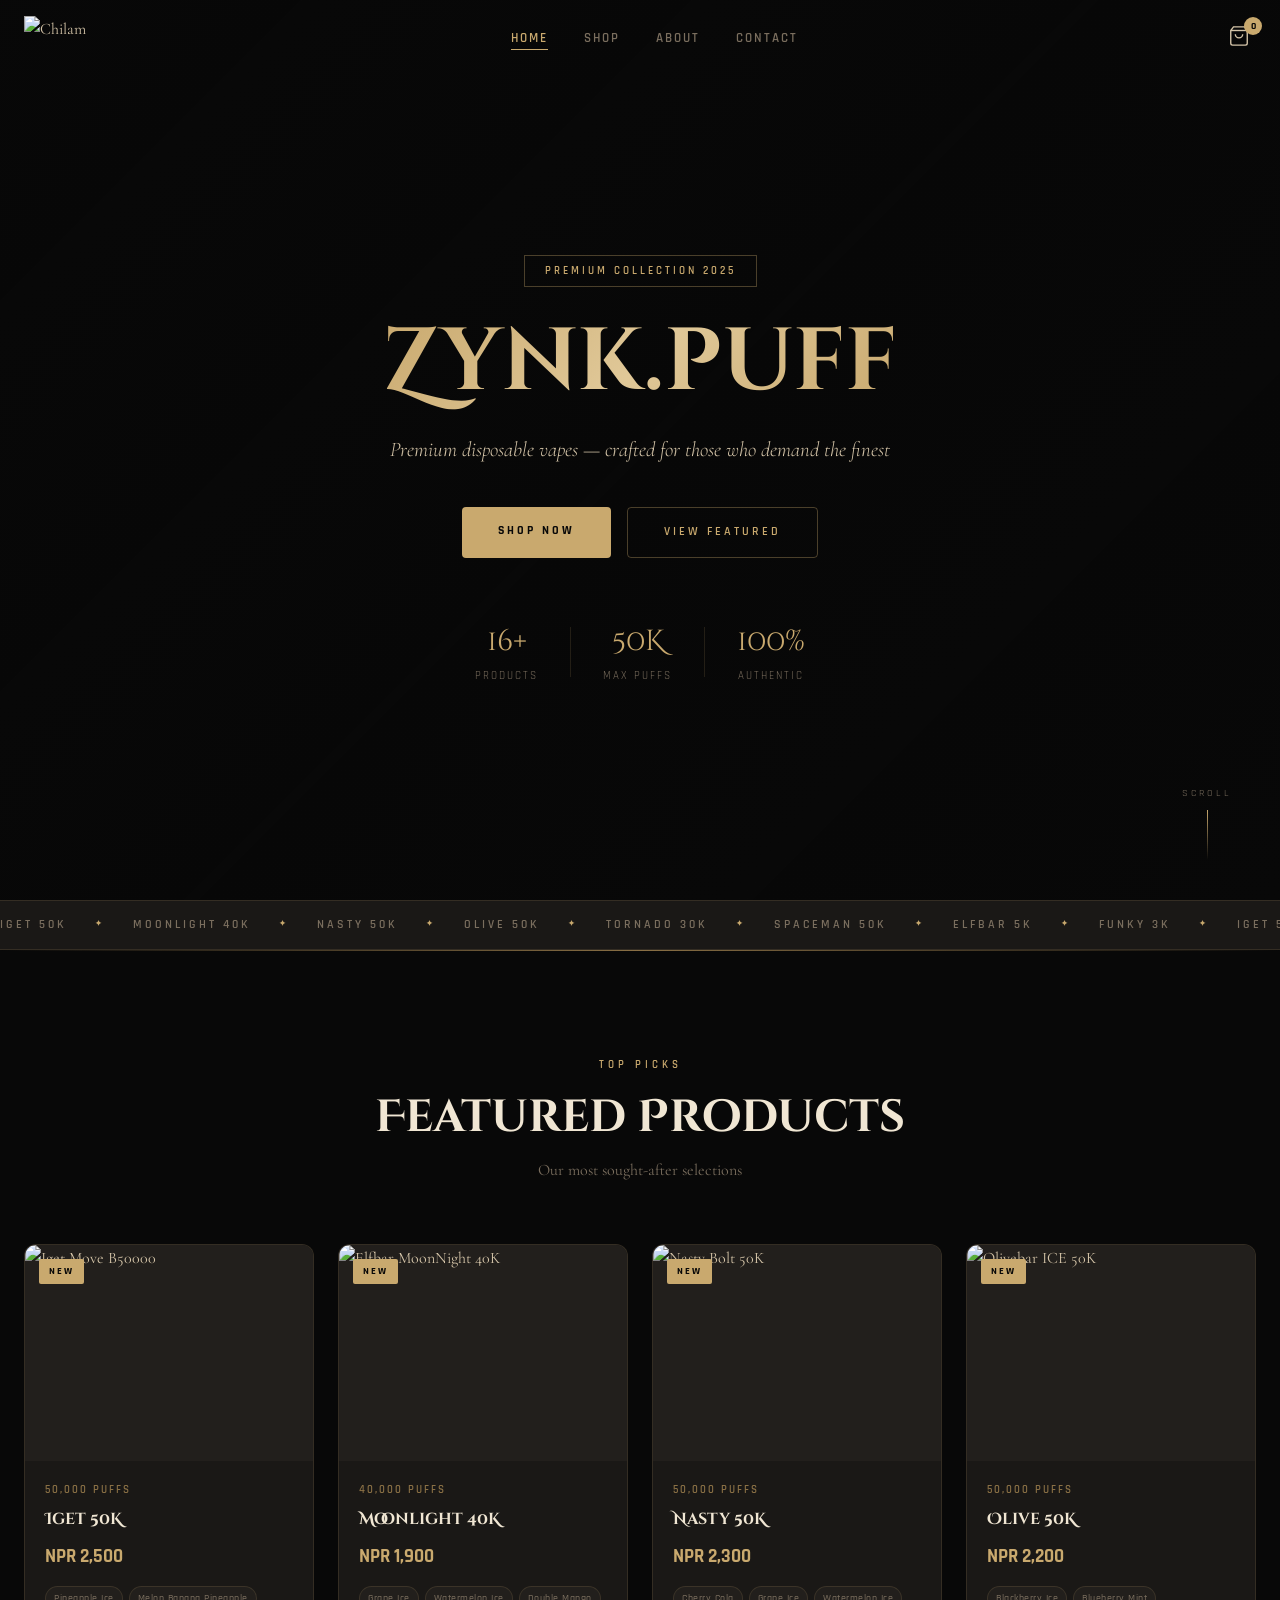
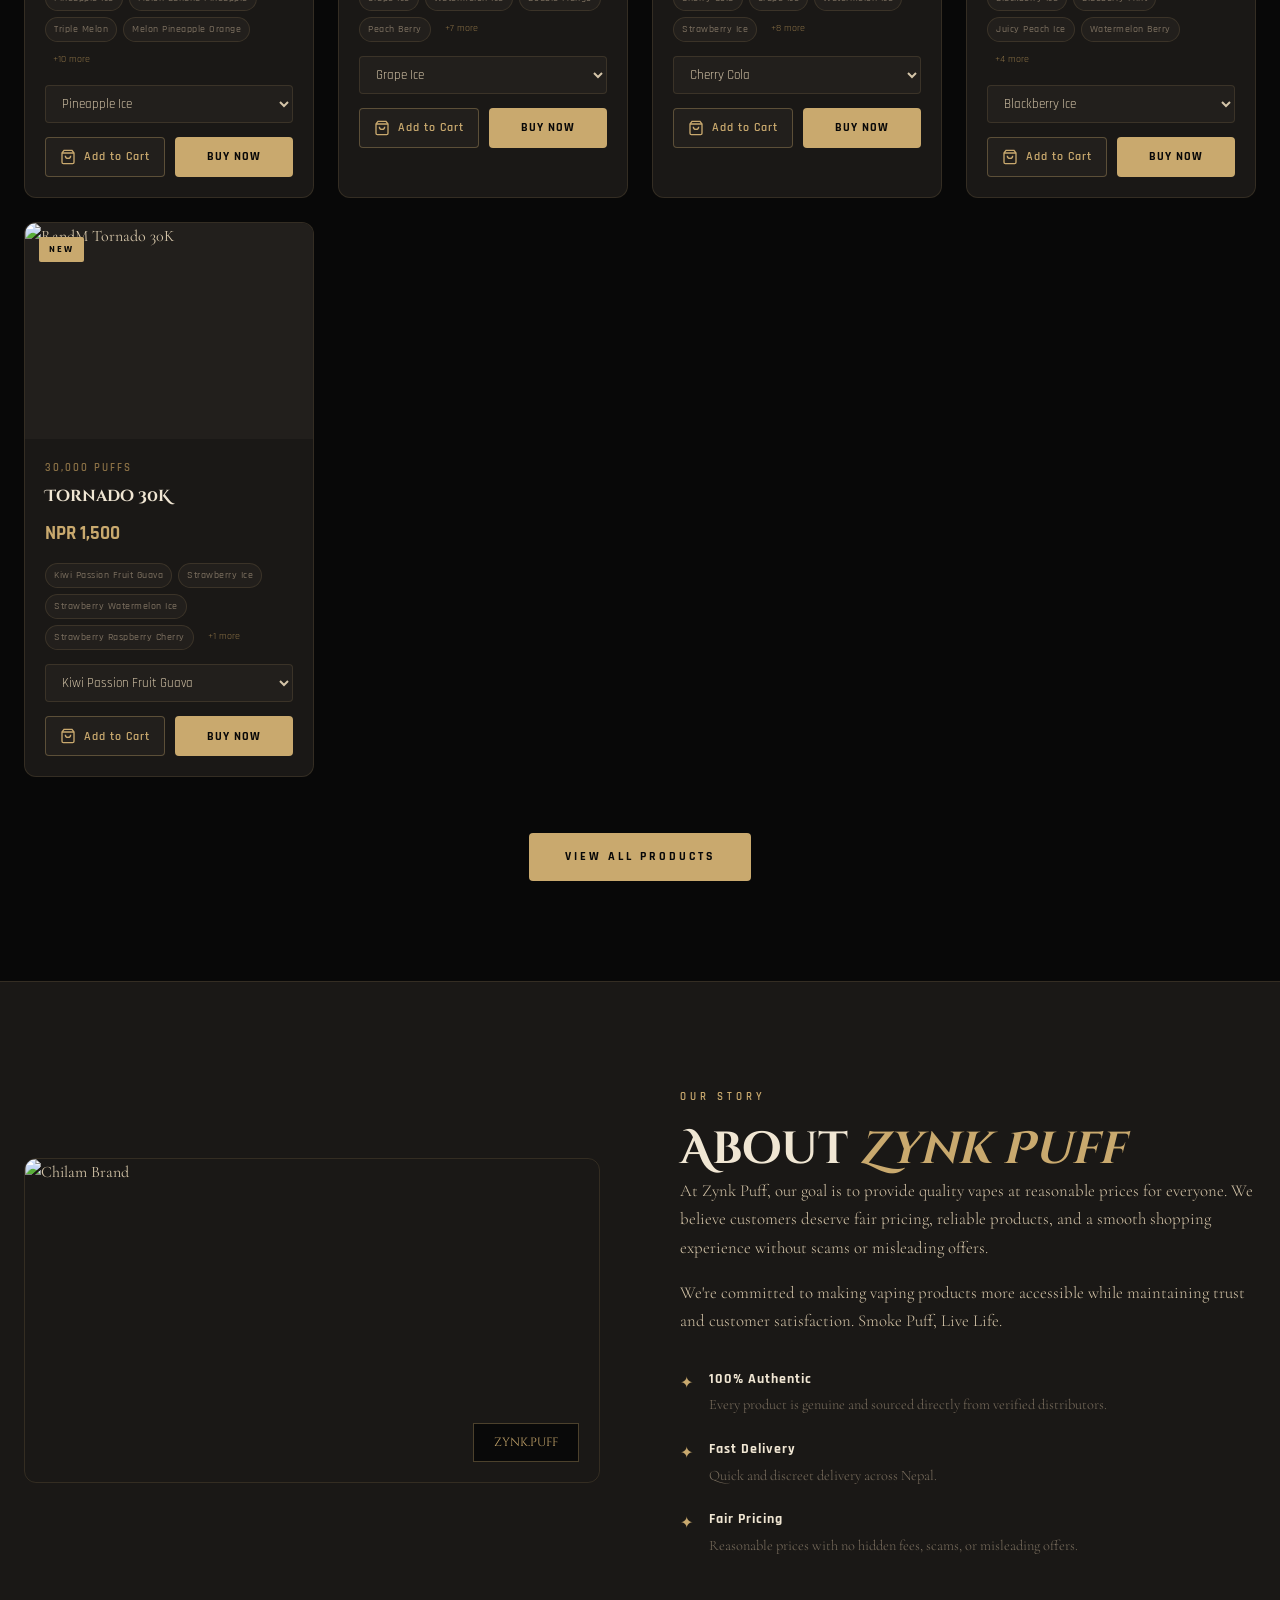
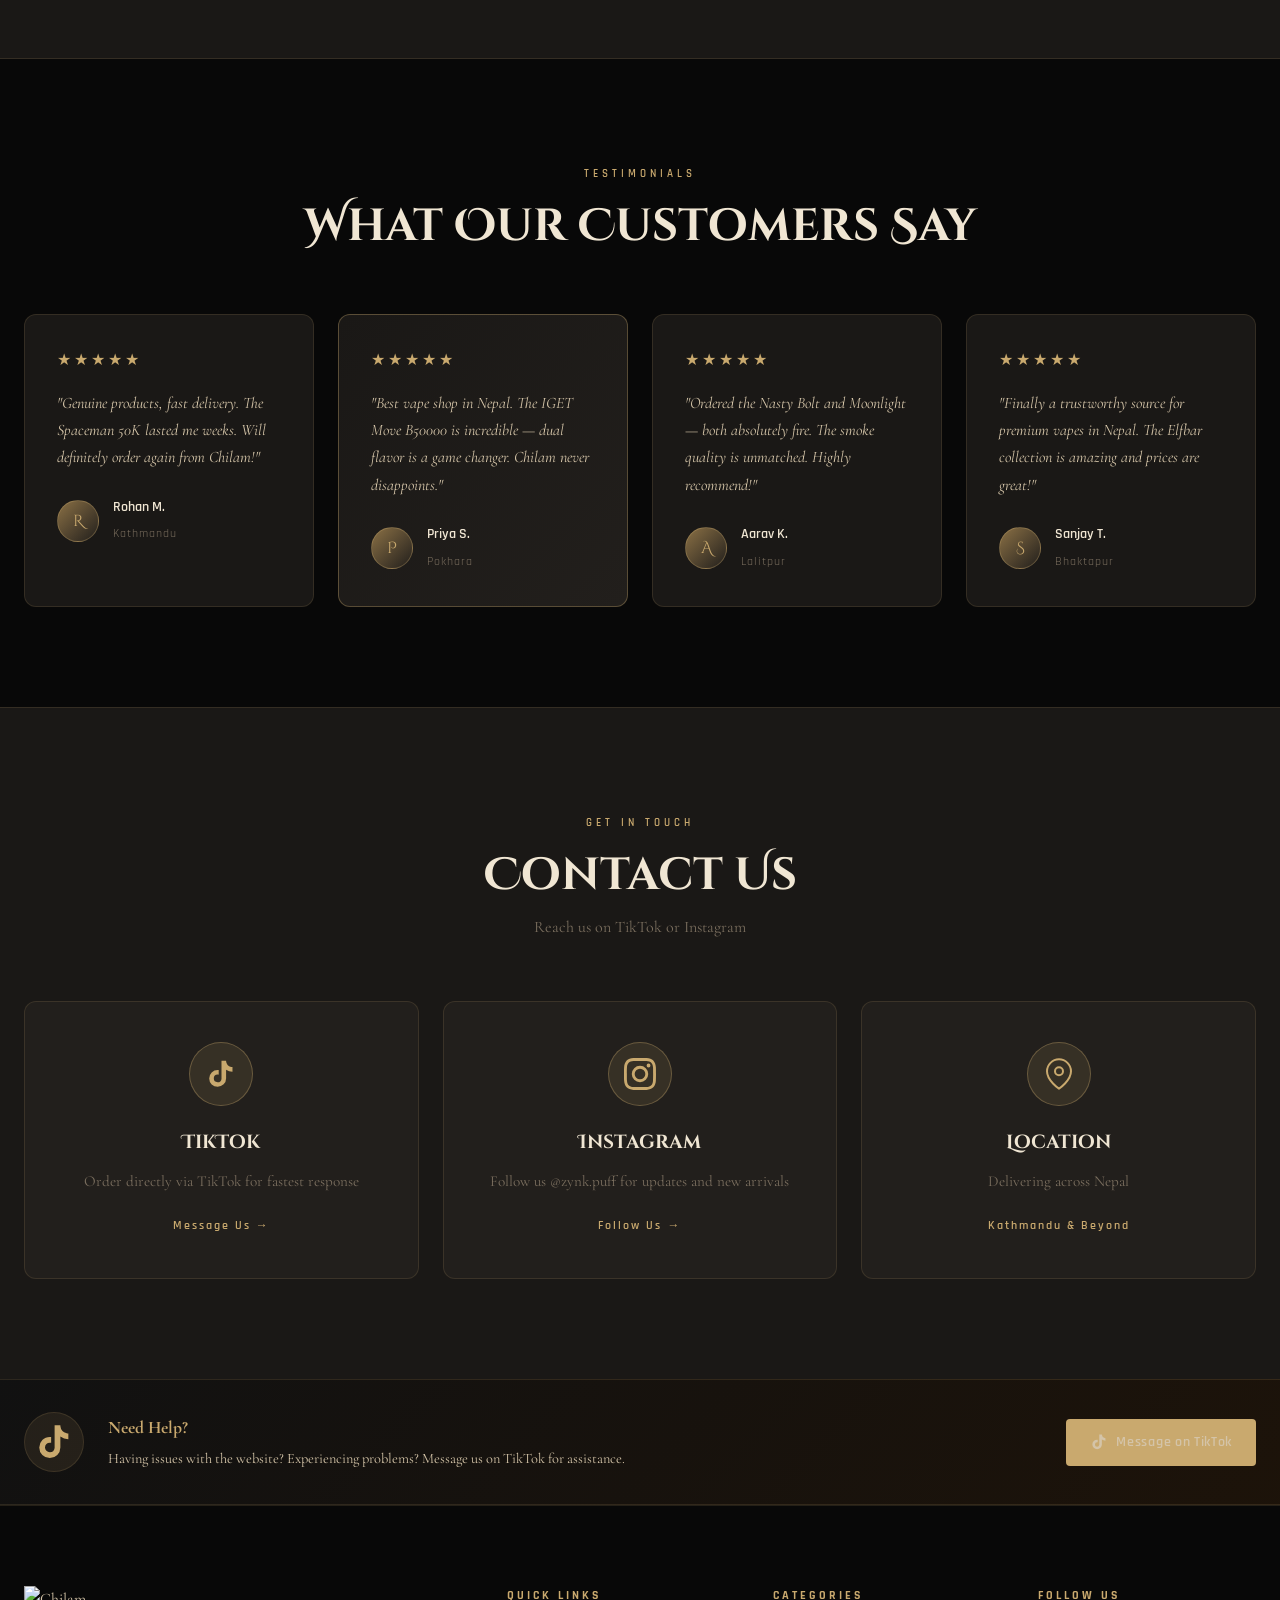
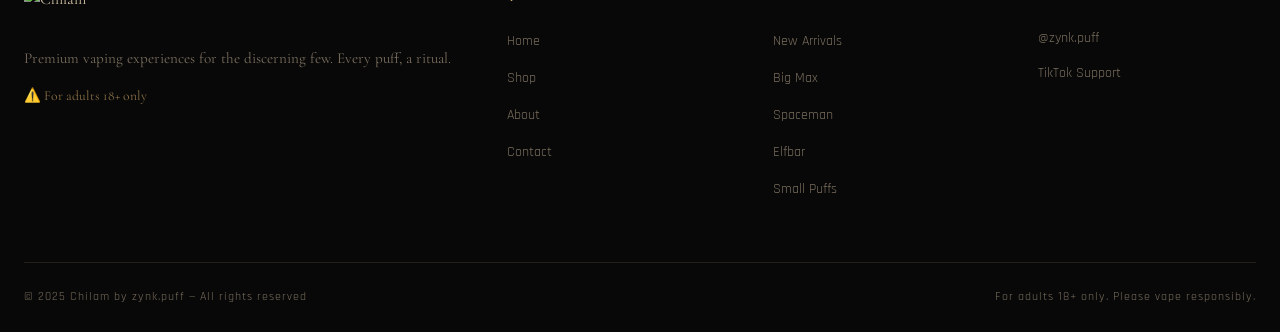
==== index.html @ ab086a28 "Add files via upload" ====
<!DOCTYPE html>
<html lang="en">
<head>
  <meta charset="UTF-8" />
  <meta name="viewport" content="width=device-width, initial-scale=1.0" />
  <title>Chilam — zynk.puff</title>
  <link rel="preconnect" href="https://fonts.googleapis.com" />
  <link rel="preconnect" href="https://fonts.gstatic.com" crossorigin />
  <link href="https://fonts.googleapis.com/css2?family=Cinzel+Decorative:wght@400;700;900&family=Cormorant+Garamond:ital,wght@0,300;0,400;0,600;1,300;1,400&family=Rajdhani:wght@300;400;500;600;700&display=swap" rel="stylesheet" />
  <link rel="stylesheet" href="style.css" />
</head>
<body>

<!-- SMOKE PARTICLES -->
<div class="smoke-container" id="smokeContainer"></div>

<!-- NAVBAR -->
<nav class="navbar" id="navbar">
  <div class="nav-inner">
    <a href="index.html" class="nav-logo">
      <img src="images/banner.png" alt="Chilam" class="nav-logo-img" />
    </a>
    <ul class="nav-links" id="navLinks">
      <li><a href="index.html" class="nav-link active">Home</a></li>
      <li><a href="shop.html" class="nav-link">Shop</a></li>
      <li><a href="#about" class="nav-link">About</a></li>
      <li><a href="#contact" class="nav-link">Contact</a></li>
    </ul>
    <div class="nav-actions">
      <button class="cart-btn" onclick="toggleCart()">
        <svg width="22" height="22" viewBox="0 0 24 24" fill="none" stroke="currentColor" stroke-width="1.5"><path d="M6 2L3 6v14a2 2 0 002 2h14a2 2 0 002-2V6l-3-4z"/><line x1="3" y1="6" x2="21" y2="6"/><path d="M16 10a4 4 0 01-8 0"/></svg>
        <span class="cart-count" id="cartCount">0</span>
      </button>
      <button class="hamburger" id="hamburger" onclick="toggleMenu()">
        <span></span><span></span><span></span>
      </button>
    </div>
  </div>
</nav>

<!-- CART SIDEBAR -->
<div class="cart-overlay" id="cartOverlay" onclick="toggleCart()"></div>
<div class="cart-sidebar" id="cartSidebar">
  <div class="cart-header">
    <h3>Your Cart</h3>
    <button onclick="toggleCart()" class="cart-close">✕</button>
  </div>
  <div class="cart-items" id="cartItems">
    <div class="cart-empty">
      <svg width="60" height="60" viewBox="0 0 24 24" fill="none" stroke="currentColor" stroke-width="1"><path d="M6 2L3 6v14a2 2 0 002 2h14a2 2 0 002-2V6l-3-4z"/><line x1="3" y1="6" x2="21" y2="6"/></svg>
      <p>Your cart is empty</p>
    </div>
  </div>
  <div class="cart-footer" id="cartFooter" style="display:none">
    <div class="cart-total">
      <span>Total</span>
      <span id="cartTotal">NPR 0</span>
    </div>
    <button class="btn-checkout" onclick="alert('Network Error. Please try again later.')">Checkout</button>
  </div>
</div>

<!-- HERO SECTION -->
<section class="hero" id="home">
  <div class="hero-bg">
    <img src="images/banner.png" alt="Chilam" class="hero-banner-img" />
    <div class="hero-overlay"></div>
  </div>
  <div class="hero-content">
    <div class="hero-badge">Premium Collection 2025</div>
    <h1 class="hero-title">
      <span class="hero-title-accent">Zynk.puff</span>
    </h1>
    <p class="hero-subtitle">Premium disposable vapes — crafted for those who demand the finest</p>
    <div class="hero-cta">
      <a href="shop.html" class="btn-primary">Shop Now</a>
      <a href="#featured" class="btn-ghost">View Featured</a>
    </div>
    <div class="hero-stats">
      <div class="stat"><span class="stat-num">16+</span><span class="stat-label">Products</span></div>
      <div class="stat-divider"></div>
      <div class="stat"><span class="stat-num">50K</span><span class="stat-label">Max Puffs</span></div>
      <div class="stat-divider"></div>
      <div class="stat"><span class="stat-num">100%</span><span class="stat-label">Authentic</span></div>
    </div>
  </div>
  <div class="hero-scroll">
    <span>Scroll</span>
    <div class="scroll-line"></div>
  </div>
</section>

<!-- MARQUEE -->
<div class="marquee-wrapper">
  <div class="marquee-track">
    <span>IGET 50K</span><span class="dot">✦</span>
    <span>MOONLIGHT 40K</span><span class="dot">✦</span>
    <span>NASTY 50K</span><span class="dot">✦</span>
    <span>OLIVE 50K</span><span class="dot">✦</span>
    <span>TORNADO 30K</span><span class="dot">✦</span>
    <span>SPACEMAN 50K</span><span class="dot">✦</span>
    <span>ELFBAR 5K</span><span class="dot">✦</span>
    <span>FUNKY 3K</span><span class="dot">✦</span>
    <span>IGET 50K</span><span class="dot">✦</span>
    <span>MOONLIGHT 40K</span><span class="dot">✦</span>
    <span>NASTY 50K</span><span class="dot">✦</span>
    <span>OLIVE 50K</span><span class="dot">✦</span>
    <span>TORNADO 30K</span><span class="dot">✦</span>
    <span>SPACEMAN 50K</span><span class="dot">✦</span>
    <span>ELFBAR 5K</span><span class="dot">✦</span>
    <span>FUNKY 3K</span><span class="dot">✦</span>
  </div>
</div>

<!-- FEATURED PRODUCTS -->
<section class="featured" id="featured">
  <div class="container">
    <div class="section-header">
      <span class="section-tag">Top Picks</span>
      <h2 class="section-title">Featured Products</h2>
      <p class="section-sub">Our most sought-after selections</p>
    </div>
    <div class="products-grid" id="featuredGrid"></div>
    <div class="view-all-wrap">
      <a href="shop.html" class="btn-primary">View All Products</a>
    </div>
  </div>
</section>

<!-- ABOUT -->
<section class="about" id="about">
  <div class="container">
    <div class="about-inner">
      <div class="about-visual">
        <div class="about-img-wrap">
          <img src="images/banner.png" alt="Chilam Brand" class="about-img" />
          <div class="about-badge-float">
            <span>zynk.puff</span>
          </div>
        </div>
      </div>
      <div class="about-content">
        <span class="section-tag">Our Story</span>
        <h2 class="section-title">About <em>Zynk Puff</em></h2>
        <p>At Zynk Puff, our goal is to provide quality vapes at reasonable prices for everyone. We believe customers deserve fair pricing, reliable products, and a smooth shopping experience without scams or misleading offers.</p>
        <p>We're committed to making vaping products more accessible while maintaining trust and customer satisfaction. Smoke Puff, Live Life.</p>
        <div class="about-features">
          <div class="feature-item">
            <div class="feature-icon">✦</div>
            <div>
              <h4>100% Authentic</h4>
              <p>Every product is genuine and sourced directly from verified distributors.</p>
            </div>
          </div>
          <div class="feature-item">
            <div class="feature-icon">✦</div>
            <div>
              <h4>Fast Delivery</h4>
              <p>Quick and discreet delivery across Nepal.</p>
            </div>
          </div>
          <div class="feature-item">
            <div class="feature-icon">✦</div>
            <div>
              <h4>Fair Pricing</h4>
              <p>Reasonable prices with no hidden fees, scams, or misleading offers.</p>
            </div>
          </div>
        </div>
      </div>
    </div>
  </div>
</section>

<!-- REVIEWS -->
<section class="reviews" id="reviews">
  <div class="container">
    <div class="section-header">
      <span class="section-tag">Testimonials</span>
      <h2 class="section-title">What Our Customers Say</h2>
    </div>
    <div class="reviews-grid">
      <div class="review-card">
        <div class="review-stars">★★★★★</div>
        <p>"Genuine products, fast delivery. The Spaceman 50K lasted me weeks. Will definitely order again from Chilam!"</p>
        <div class="reviewer">
          <div class="reviewer-avatar">R</div>
          <div><strong>Rohan M.</strong><span>Kathmandu</span></div>
        </div>
      </div>
      <div class="review-card review-card--featured">
        <div class="review-stars">★★★★★</div>
        <p>"Best vape shop in Nepal. The IGET Move B50000 is incredible — dual flavor is a game changer. Chilam never disappoints."</p>
        <div class="reviewer">
          <div class="reviewer-avatar">P</div>
          <div><strong>Priya S.</strong><span>Pokhara</span></div>
        </div>
      </div>
      <div class="review-card">
        <div class="review-stars">★★★★★</div>
        <p>"Ordered the Nasty Bolt and Moonlight — both absolutely fire. The smoke quality is unmatched. Highly recommend!"</p>
        <div class="reviewer">
          <div class="reviewer-avatar">A</div>
          <div><strong>Aarav K.</strong><span>Lalitpur</span></div>
        </div>
      </div>
      <div class="review-card">
        <div class="review-stars">★★★★★</div>
        <p>"Finally a trustworthy source for premium vapes in Nepal. The Elfbar collection is amazing and prices are great!"</p>
        <div class="reviewer">
          <div class="reviewer-avatar">S</div>
          <div><strong>Sanjay T.</strong><span>Bhaktapur</span></div>
        </div>
      </div>
    </div>
  </div>
</section>

<!-- CONTACT -->
<section class="contact" id="contact">
  <div class="container">
    <div class="section-header">
      <span class="section-tag">Get In Touch</span>
      <h2 class="section-title">Contact Us</h2>
      <p class="section-sub">Reach us on TikTok or Instagram</p>
    </div>
    <div class="contact-grid">
      <a href="https://www.tiktok.com/@zynk.puff?_r=1&_t=ZS-96xtT1ZvRJ7" target="_blank" class="contact-card">
        <div class="contact-icon">
          <svg width="32" height="32" viewBox="0 0 24 24" fill="currentColor"><path d="M19.59 6.69a4.83 4.83 0 01-3.77-4.25V2h-3.45v13.67a2.89 2.89 0 01-2.88 2.5 2.89 2.89 0 01-2.89-2.89 2.89 2.89 0 012.89-2.89c.28 0 .54.04.79.1V9.01a6.33 6.33 0 00-.79-.05 6.34 6.34 0 00-6.34 6.34 6.34 6.34 0 006.34 6.34 6.34 6.34 0 006.33-6.34V8.75a8.2 8.2 0 004.79 1.53V6.84a4.85 4.85 0 01-1.02-.15z"/></svg>
        </div>
        <h3>TikTok</h3>
        <p>Order directly via TikTok for fastest response</p>
        <span class="contact-link">Message Us →</span>
      </a>
      <a href="https://instagram.com/zynk.puff" target="_blank" class="contact-card">
        <div class="contact-icon">
          <svg width="32" height="32" viewBox="0 0 24 24" fill="currentColor"><path d="M12 2.163c3.204 0 3.584.012 4.85.07 3.252.148 4.771 1.691 4.919 4.919.058 1.265.069 1.645.069 4.849 0 3.205-.012 3.584-.069 4.849-.149 3.225-1.664 4.771-4.919 4.919-1.266.058-1.644.07-4.85.07-3.204 0-3.584-.012-4.849-.07-3.26-.149-4.771-1.699-4.919-4.92-.058-1.265-.07-1.644-.07-4.849 0-3.204.013-3.583.07-4.849.149-3.227 1.664-4.771 4.919-4.919 1.266-.057 1.645-.069 4.849-.069zM12 0C8.741 0 8.333.014 7.053.072 2.695.272.273 2.69.073 7.052.014 8.333 0 8.741 0 12c0 3.259.014 3.668.072 4.948.2 4.358 2.618 6.78 6.98 6.98C8.333 23.986 8.741 24 12 24c3.259 0 3.668-.014 4.948-.072 4.354-.2 6.782-2.618 6.979-6.98.059-1.28.073-1.689.073-4.948 0-3.259-.014-3.667-.072-4.947-.196-4.354-2.617-6.78-6.979-6.98C15.668.014 15.259 0 12 0zm0 5.838a6.162 6.162 0 100 12.324 6.162 6.162 0 000-12.324zM12 16a4 4 0 110-8 4 4 0 010 8zm6.406-11.845a1.44 1.44 0 100 2.881 1.44 1.44 0 000-2.881z"/></svg>
        </div>
        <h3>Instagram</h3>
        <p>Follow us @zynk.puff for updates and new arrivals</p>
        <span class="contact-link">Follow Us →</span>
      </a>
      <div class="contact-card contact-card--info">
        <div class="contact-icon">
          <svg width="32" height="32" viewBox="0 0 24 24" fill="none" stroke="currentColor" stroke-width="1.5"><path d="M21 10c0 7-9 13-9 13s-9-6-9-13a9 9 0 0118 0z"/><circle cx="12" cy="10" r="3"/></svg>
        </div>
        <h3>Location</h3>
        <p>Delivering across Nepal</p>
        <span class="contact-link">Kathmandu & Beyond</span>
      </div>
    </div>
  </div>
</section>

<!-- TIKTOK SUPPORT -->
<section class="tiktok-support">
  <div class="container">
    <div class="tiktok-support-inner">
      <div class="tiktok-support-icon">
        <svg width="40" height="40" viewBox="0 0 24 24" fill="currentColor"><path d="M19.59 6.69a4.83 4.83 0 01-3.77-4.25V2h-3.45v13.67a2.89 2.89 0 01-2.88 2.5 2.89 2.89 0 01-2.89-2.89 2.89 2.89 0 012.89-2.89c.28 0 .54.04.79.1V9.01a6.33 6.33 0 00-.79-.05 6.34 6.34 0 00-6.34 6.34 6.34 6.34 0 006.34 6.34 6.34 6.34 0 006.33-6.34V8.75a8.2 8.2 0 004.79 1.53V6.84a4.85 4.85 0 01-1.02-.15z"/></svg>
      </div>
      <div class="tiktok-support-text">
        <h3>Need Help?</h3>
        <p>Having issues with the website? Experiencing problems? Message us on TikTok for assistance.</p>
      </div>
      <a href="https://www.tiktok.com/@zynk.puff?_r=1&_t=ZS-96xtT1ZvRJ7" target="_blank" class="tiktok-support-btn">
        <svg width="18" height="18" viewBox="0 0 24 24" fill="currentColor"><path d="M19.59 6.69a4.83 4.83 0 01-3.77-4.25V2h-3.45v13.67a2.89 2.89 0 01-2.88 2.5 2.89 2.89 0 01-2.89-2.89 2.89 2.89 0 012.89-2.89c.28 0 .54.04.79.1V9.01a6.33 6.33 0 00-.79-.05 6.34 6.34 0 00-6.34 6.34 6.34 6.34 0 006.34 6.34 6.34 6.34 0 006.33-6.34V8.75a8.2 8.2 0 004.79 1.53V6.84a4.85 4.85 0 01-1.02-.15z"/></svg>
        Message on TikTok
      </a>
    </div>
  </div>
</section>

<!-- FOOTER -->
<footer class="footer">
  <div class="container">
    <div class="footer-inner">
      <div class="footer-brand">
        <img src="images/banner.png" alt="Chilam" class="footer-logo" />
        <p>Premium vaping experiences for the discerning few. Every puff, a ritual.</p>
        <p class="footer-age">⚠️ For adults 18+ only</p>
      </div>
      <div class="footer-links">
        <h4>Quick Links</h4>
        <ul>
          <li><a href="index.html">Home</a></li>
          <li><a href="shop.html">Shop</a></li>
          <li><a href="#about">About</a></li>
          <li><a href="#contact">Contact</a></li>
        </ul>
      </div>
      <div class="footer-links">
        <h4>Categories</h4>
        <ul>
          <li><a href="shop.html">New Arrivals</a></li>
          <li><a href="shop.html">Big Max</a></li>
          <li><a href="shop.html">Spaceman</a></li>
          <li><a href="shop.html">Elfbar</a></li>
          <li><a href="shop.html">Small Puffs</a></li>
        </ul>
      </div>
      <div class="footer-social">
        <h4>Follow Us</h4>
        <a href="https://instagram.com/zynk.puff" target="_blank" class="social-link">@zynk.puff</a>
        <a href="https://www.tiktok.com/@zynk.puff?_r=1&_t=ZS-96xtT1ZvRJ7" target="_blank" class="social-link">TikTok Support</a>
      </div>
    </div>
    <div class="footer-bottom">
      <p>© 2025 Chilam by zynk.puff — All rights reserved</p>
      <p>For adults 18+ only. Please vape responsibly.</p>
    </div>
  </div>
</footer>

<script src="products.js"></script>
<script src="app.js"></script>
</body>
</html>
---- style.css ----
/* ===========================
   CHILAM — ZYNK.PUFF
   Dark luxury vape store theme
   =========================== */

:root {
  --black: #080808;
  --dark: #111010;
  --dark2: #1a1816;
  --dark3: #221f1c;
  --gold: #c9a96e;
  --gold-light: #e0c898;
  --gold-dim: #8a7045;
  --cream: #f0e6d3;
  --smoke: rgba(201, 169, 110, 0.06);
  --smoke2: rgba(201, 169, 110, 0.12);
  --text: #d4c4a8;
  --text-dim: #7a6e5e;
  --border: rgba(201, 169, 110, 0.15);
  --border-bright: rgba(201, 169, 110, 0.35);
  --font-display: 'Cinzel Decorative', serif;
  --font-body: 'Cormorant Garamond', serif;
  --font-ui: 'Rajdhani', sans-serif;
  --radius: 4px;
  --radius-lg: 12px;
  --transition: 0.3s cubic-bezier(0.4, 0, 0.2, 1);
}

*, *::before, *::after { box-sizing: border-box; margin: 0; padding: 0; }

html { scroll-behavior: smooth; }

body {
  background: var(--black);
  color: var(--text);
  font-family: var(--font-body);
  font-size: 16px;
  line-height: 1.7;
  overflow-x: hidden;
}

a { text-decoration: none; color: inherit; }
img { max-width: 100%; display: block; }
button { cursor: pointer; border: none; background: none; font-family: inherit; }

.container { max-width: 1300px; margin: 0 auto; padding: 0 24px; }

/* ===== SMOKE EFFECT ===== */
.smoke-container {
  position: fixed; top: 0; left: 0;
  width: 100%; height: 100%;
  pointer-events: none;
  z-index: 0;
  overflow: hidden;
}
.smoke-puff {
  position: absolute;
  bottom: -150px;
  border-radius: 50%;
  background: radial-gradient(circle, rgba(201,169,110,0.15) 0%, transparent 70%);
  animation: smokeRise linear infinite;
  filter: blur(20px);
}
@keyframes smokeRise {
  0% { transform: translateY(0) scale(1); opacity: 0; }
  20% { opacity: 1; }
  80% { opacity: 0.4; }
  100% { transform: translateY(-100vh) scale(2.5); opacity: 0; }
}

/* ===== NAVBAR ===== */
.navbar {
  position: fixed; top: 0; left: 0; width: 100%;
  z-index: 1000;
  padding: 16px 0;
  transition: var(--transition);
  background: transparent;
}
.navbar.scrolled {
  background: rgba(8,8,8,0.95);
  backdrop-filter: blur(20px);
  border-bottom: 1px solid var(--border);
  padding: 10px 0;
}
.nav-inner {
  max-width: 1300px; margin: 0 auto; padding: 0 24px;
  display: flex; align-items: center; justify-content: space-between; gap: 24px;
}
.nav-logo { display: flex; align-items: center; }
.nav-logo-img { height: 44px; width: auto; object-fit: contain; }
.nav-links { display: flex; list-style: none; gap: 36px; }
.nav-link {
  font-family: var(--font-ui);
  font-size: 13px;
  font-weight: 600;
  letter-spacing: 2px;
  text-transform: uppercase;
  color: var(--text-dim);
  transition: color var(--transition);
  position: relative;
}
.nav-link::after {
  content: '';
  position: absolute; bottom: -4px; left: 0; width: 0; height: 1px;
  background: var(--gold);
  transition: width var(--transition);
}
.nav-link:hover, .nav-link.active { color: var(--gold); }
.nav-link:hover::after, .nav-link.active::after { width: 100%; }
.nav-actions { display: flex; align-items: center; gap: 16px; }
.cart-btn {
  position: relative;
  color: var(--text);
  transition: color var(--transition);
  padding: 6px;
}
.cart-btn:hover { color: var(--gold); }
.cart-count {
  position: absolute; top: -2px; right: -6px;
  background: var(--gold); color: var(--black);
  font-family: var(--font-ui); font-size: 10px; font-weight: 700;
  width: 18px; height: 18px; border-radius: 50%;
  display: flex; align-items: center; justify-content: center;
}
.hamburger {
  display: none; flex-direction: column; gap: 5px; padding: 4px;
}
.hamburger span {
  display: block; width: 24px; height: 1.5px;
  background: var(--text); transition: var(--transition);
}
.hamburger.open span:nth-child(1) { transform: rotate(45deg) translate(5px, 5px); }
.hamburger.open span:nth-child(2) { opacity: 0; }
.hamburger.open span:nth-child(3) { transform: rotate(-45deg) translate(4px, -4px); }

/* ===== CART SIDEBAR ===== */
.cart-overlay {
  position: fixed; inset: 0;
  background: rgba(0,0,0,0.7);
  z-index: 1998;
  opacity: 0; pointer-events: none;
  transition: opacity var(--transition);
}
.cart-overlay.open { opacity: 1; pointer-events: all; }
.cart-sidebar {
  position: fixed; top: 0; right: -420px; width: 400px; max-width: 95vw; height: 100vh;
  background: var(--dark2);
  border-left: 1px solid var(--border);
  z-index: 1999;
  display: flex; flex-direction: column;
  transition: right 0.4s cubic-bezier(0.4,0,0.2,1);
}
.cart-sidebar.open { right: 0; }
.cart-header {
  display: flex; align-items: center; justify-content: space-between;
  padding: 24px;
  border-bottom: 1px solid var(--border);
}
.cart-header h3 {
  font-family: var(--font-display); font-size: 16px;
  color: var(--gold); letter-spacing: 2px;
}
.cart-close { color: var(--text-dim); font-size: 18px; transition: color var(--transition); }
.cart-close:hover { color: var(--gold); }
.cart-items { flex: 1; overflow-y: auto; padding: 16px; }
.cart-empty {
  display: flex; flex-direction: column; align-items: center; justify-content: center;
  gap: 16px; height: 200px; color: var(--text-dim);
  font-family: var(--font-ui); letter-spacing: 1px;
}
.cart-item {
  display: flex; gap: 12px; align-items: center;
  padding: 12px; border-bottom: 1px solid var(--border);
}
.cart-item-img { width: 56px; height: 56px; border-radius: var(--radius); overflow: hidden; flex-shrink: 0; }
.cart-item-img img { width: 100%; height: 100%; object-fit: cover; }
.cart-item-placeholder {
  width: 100%; height: 100%;
  background: var(--dark3); display: flex; align-items: center; justify-content: center;
  color: var(--gold-dim); font-size: 18px;
}
.cart-item-info { flex: 1; min-width: 0; }
.cart-item-name { font-family: var(--font-ui); font-size: 14px; font-weight: 600; color: var(--cream); }
.cart-item-flavor { font-size: 12px; color: var(--gold); }
.cart-item-price { font-size: 13px; color: var(--text-dim); font-family: var(--font-ui); }
.cart-item-remove { color: var(--text-dim); font-size: 12px; flex-shrink: 0; transition: color var(--transition); }
.cart-item-remove:hover { color: #e55; }
.cart-footer { padding: 20px; border-top: 1px solid var(--border); }
.cart-total {
  display: flex; justify-content: space-between;
  font-family: var(--font-ui); font-size: 16px; font-weight: 600;
  color: var(--cream); margin-bottom: 16px;
}
.btn-checkout {
  width: 100%;
  background: var(--gold);
  color: var(--black);
  font-family: var(--font-ui); font-size: 13px; font-weight: 700;
  letter-spacing: 2px; text-transform: uppercase;
  padding: 14px;
  border-radius: var(--radius);
  transition: background var(--transition), transform var(--transition);
}
.btn-checkout:hover { background: var(--gold-light); transform: translateY(-1px); }

/* ===== TOAST ===== */
.toast {
  position: fixed; bottom: 32px; left: 50%; transform: translateX(-50%) translateY(20px);
  background: var(--dark3); border: 1px solid var(--border-bright);
  color: var(--gold); font-family: var(--font-ui); font-size: 14px; letter-spacing: 1px;
  padding: 12px 24px; border-radius: 40px;
  z-index: 9999;
  opacity: 0; transition: all 0.3s ease;
}
.toast.show { opacity: 1; transform: translateX(-50%) translateY(0); }

/* ===== HERO ===== */
.hero {
  position: relative; min-height: 100vh;
  display: flex; align-items: center; justify-content: center;
  overflow: hidden;
}
.hero-bg {
  position: absolute; inset: 0; z-index: 0;
}
.hero-banner-img {
  width: 100%; height: 100%; object-fit: cover;
  transform: scale(1.05);
  animation: heroZoom 20s ease-in-out infinite alternate;
}
@keyframes heroZoom {
  from { transform: scale(1.05); }
  to { transform: scale(1.12); }
}
.hero-overlay {
  position: absolute; inset: 0;
  background: linear-gradient(
    135deg,
    rgba(8,8,8,0.85) 0%,
    rgba(8,8,8,0.5) 50%,
    rgba(8,8,8,0.75) 100%
  );
}
.hero-content {
  position: relative; z-index: 2;
  text-align: center;
  padding: 120px 24px 80px;
  max-width: 900px;
  animation: fadeInUp 1.2s ease both;
}
@keyframes fadeInUp {
  from { opacity: 0; transform: translateY(40px); }
  to { opacity: 1; transform: translateY(0); }
}
.hero-badge {
  display: inline-block;
  border: 1px solid var(--border-bright);
  color: var(--gold);
  font-family: var(--font-ui); font-size: 11px; font-weight: 600;
  letter-spacing: 3px; text-transform: uppercase;
  padding: 6px 20px; margin-bottom: 28px;
  animation: fadeInUp 1s 0.2s ease both;
}
.hero-title {
  font-family: var(--font-display);
  font-size: clamp(2.5rem, 7vw, 5.5rem);
  line-height: 1.1;
  margin-bottom: 20px;
  animation: fadeInUp 1s 0.4s ease both;
}
.hero-title-line { display: block; color: var(--cream); }
.hero-title-accent {
  display: block;
  background: linear-gradient(135deg, var(--gold) 0%, var(--gold-light) 50%, var(--gold) 100%);
  -webkit-background-clip: text; -webkit-text-fill-color: transparent;
  background-clip: text;
}
.hero-subtitle {
  font-size: clamp(1rem, 2.5vw, 1.3rem);
  color: var(--text); font-style: italic;
  margin-bottom: 40px; font-weight: 300;
  animation: fadeInUp 1s 0.6s ease both;
}
.hero-cta {
  display: flex; gap: 16px; justify-content: center; flex-wrap: wrap;
  margin-bottom: 60px;
  animation: fadeInUp 1s 0.8s ease both;
}
.btn-primary {
  display: inline-block;
  background: var(--gold);
  color: var(--black);
  font-family: var(--font-ui); font-size: 12px; font-weight: 700;
  letter-spacing: 3px; text-transform: uppercase;
  padding: 14px 36px;
  border-radius: var(--radius);
  transition: all var(--transition);
}
.btn-primary:hover { background: var(--gold-light); transform: translateY(-2px); box-shadow: 0 12px 40px rgba(201,169,110,0.3); }
.btn-ghost {
  display: inline-block;
  border: 1px solid var(--border-bright);
  color: var(--gold);
  font-family: var(--font-ui); font-size: 12px; font-weight: 600;
  letter-spacing: 3px; text-transform: uppercase;
  padding: 14px 36px;
  border-radius: var(--radius);
  transition: all var(--transition);
}
.btn-ghost:hover { background: var(--smoke2); border-color: var(--gold); }
.hero-stats {
  display: flex; align-items: center; justify-content: center; gap: 0;
  animation: fadeInUp 1s 1s ease both;
}
.stat { text-align: center; padding: 0 32px; }
.stat-num {
  display: block;
  font-family: var(--font-display); font-size: 1.8rem;
  color: var(--gold);
}
.stat-label {
  display: block;
  font-family: var(--font-ui); font-size: 11px;
  letter-spacing: 2px; text-transform: uppercase;
  color: var(--text-dim);
}
.stat-divider { width: 1px; height: 50px; background: var(--border); }
.hero-scroll {
  position: absolute; bottom: 40px; right: 48px; z-index: 2;
  display: flex; flex-direction: column; align-items: center; gap: 8px;
  font-family: var(--font-ui); font-size: 10px; letter-spacing: 3px;
  text-transform: uppercase; color: var(--text-dim);
}
.scroll-line {
  width: 1px; height: 50px;
  background: linear-gradient(to bottom, var(--gold), transparent);
  animation: scrollPulse 2s ease-in-out infinite;
}
@keyframes scrollPulse { 0%,100% { opacity: 0.3; } 50% { opacity: 1; } }

/* ===== MARQUEE ===== */
.marquee-wrapper {
  overflow: hidden;
  background: var(--dark2);
  border-top: 1px solid var(--border);
  border-bottom: 1px solid var(--border);
  padding: 14px 0;
}
.marquee-track {
  display: flex; gap: 28px; align-items: center;
  white-space: nowrap;
  animation: marquee 25s linear infinite;
  width: max-content;
}
.marquee-track span {
  font-family: var(--font-ui); font-size: 12px; font-weight: 600;
  letter-spacing: 3px; text-transform: uppercase; color: var(--text-dim);
}
.marquee-track .dot { color: var(--gold); font-size: 8px; }
@keyframes marquee { from { transform: translateX(0); } to { transform: translateX(-50%); } }

/* ===== SECTIONS ===== */
.section-header { text-align: center; margin-bottom: 60px; }
.section-tag {
  display: inline-block;
  font-family: var(--font-ui); font-size: 11px; font-weight: 600;
  letter-spacing: 4px; text-transform: uppercase;
  color: var(--gold);
  margin-bottom: 16px;
}
.section-title {
  font-family: var(--font-display);
  font-size: clamp(1.8rem, 4vw, 2.8rem);
  color: var(--cream);
  line-height: 1.2;
}
.section-title em { font-style: italic; color: var(--gold); }
.section-sub { margin-top: 12px; color: var(--text-dim); font-size: 1rem; }

/* ===== FEATURED ===== */
.featured {
  padding: 100px 0;
  position: relative;
}
.featured::before {
  content: '';
  position: absolute; top: 0; left: 0; right: 0; height: 1px;
  background: linear-gradient(to right, transparent, var(--gold-dim), transparent);
}

/* ===== PRODUCTS GRID ===== */
.products-grid {
  display: grid;
  grid-template-columns: repeat(auto-fill, minmax(260px, 1fr));
  gap: 24px;
}
.product-card {
  position: relative;
  background: var(--dark2);
  border: 1px solid var(--border);
  border-radius: var(--radius-lg);
  overflow: hidden;
  transition: transform var(--transition), border-color var(--transition), box-shadow var(--transition);
}
.product-card:hover {
  transform: translateY(-6px);
  border-color: var(--border-bright);
  box-shadow: 0 20px 60px rgba(0,0,0,0.5), 0 0 0 1px rgba(201,169,110,0.1);
}
.product-badge {
  position: absolute; top: 14px; left: 14px; z-index: 3;
  background: var(--gold); color: var(--black);
  font-family: var(--font-ui); font-size: 10px; font-weight: 700;
  letter-spacing: 2px; text-transform: uppercase;
  padding: 4px 10px;
  border-radius: 2px;
}
.product-img-link { display: block; }
.product-img-wrap {
  position: relative; overflow: hidden;
  aspect-ratio: 4/3;
  background: var(--dark3);
}
.product-img {
  width: 100%; height: 100%; object-fit: cover;
  transition: transform 0.6s ease;
}
.product-card:hover .product-img { transform: scale(1.06); }
.product-img-placeholder {
  width: 100%; height: 100%;
  display: flex; flex-direction: column; align-items: center; justify-content: center; gap: 10px;
  background: linear-gradient(135deg, var(--dark3), var(--dark2));
}
.placeholder-icon { font-size: 2.5rem; color: var(--gold-dim); }
.product-img-placeholder p { font-family: var(--font-ui); font-size: 12px; letter-spacing: 2px; color: var(--text-dim); }
.product-img-overlay {
  position: absolute; inset: 0;
  background: rgba(8,8,8,0.6);
  display: flex; align-items: center; justify-content: center;
  opacity: 0; transition: opacity var(--transition);
}
.product-img-overlay span {
  font-family: var(--font-ui); font-size: 12px; font-weight: 600;
  letter-spacing: 3px; text-transform: uppercase;
  color: var(--gold); border: 1px solid var(--gold); padding: 10px 22px;
}
.product-card:hover .product-img-overlay { opacity: 1; }
.product-info { padding: 20px; }
.product-puffs {
  font-family: var(--font-ui); font-size: 11px; font-weight: 600;
  letter-spacing: 2px; text-transform: uppercase;
  color: var(--gold-dim); margin-bottom: 6px;
}
.product-name-link { display: block; }
.product-name {
  font-family: var(--font-display); font-size: 1rem;
  color: var(--cream); margin-bottom: 8px;
  transition: color var(--transition);
}
.product-name-link:hover .product-name { color: var(--gold); }
.product-price {
  font-family: var(--font-ui); font-size: 1.2rem; font-weight: 700;
  color: var(--gold); margin-bottom: 12px;
}
.product-flavors {
  display: flex; flex-wrap: wrap; gap: 6px; margin-bottom: 14px;
}
.flavor-tag {
  font-family: var(--font-ui); font-size: 10px; font-weight: 500;
  letter-spacing: 0.5px;
  color: var(--text-dim);
  background: var(--dark3);
  border: 1px solid var(--border);
  padding: 3px 8px; border-radius: 20px;
  transition: all var(--transition);
}
.flavor-tag:hover { border-color: var(--gold-dim); color: var(--gold); }
.flavor-more {
  font-family: var(--font-ui); font-size: 10px;
  color: var(--gold-dim);
  padding: 3px 8px;
}
.product-flavor-select { margin-bottom: 14px; }
.flavor-select {
  width: 100%;
  background: var(--dark3);
  border: 1px solid var(--border);
  color: var(--text);
  font-family: var(--font-ui); font-size: 13px;
  padding: 9px 12px;
  border-radius: var(--radius);
  cursor: pointer;
  outline: none;
  transition: border-color var(--transition);
}
.flavor-select:focus, .flavor-select:hover { border-color: var(--gold-dim); }
.product-actions { display: flex; gap: 10px; }
.btn-cart {
  flex: 1;
  display: flex; align-items: center; justify-content: center; gap: 8px;
  background: var(--dark3);
  border: 1px solid var(--border-bright);
  color: var(--gold);
  font-family: var(--font-ui); font-size: 12px; font-weight: 600;
  letter-spacing: 1px;
  padding: 11px 12px;
  border-radius: var(--radius);
  transition: all var(--transition);
}
.btn-cart:hover { background: var(--smoke2); border-color: var(--gold); }
.btn-buy {
  flex: 1;
  background: var(--gold);
  color: var(--black);
  font-family: var(--font-ui); font-size: 12px; font-weight: 700;
  letter-spacing: 1px; text-transform: uppercase;
  padding: 11px 12px;
  border-radius: var(--radius);
  transition: all var(--transition);
}
.btn-buy:hover { background: var(--gold-light); transform: translateY(-1px); }
.view-all-wrap { text-align: center; margin-top: 56px; }

/* ===== ABOUT ===== */
.about {
  padding: 100px 0;
  background: var(--dark2);
  border-top: 1px solid var(--border);
  border-bottom: 1px solid var(--border);
}
.about-inner {
  display: grid; grid-template-columns: 1fr 1fr;
  gap: 80px; align-items: center;
}
.about-img-wrap {
  position: relative;
  border-radius: var(--radius-lg);
  overflow: hidden;
  border: 1px solid var(--border);
}
.about-img { width: 100%; aspect-ratio: 16/9; object-fit: cover; }
.about-badge-float {
  position: absolute; bottom: 20px; right: 20px;
  background: rgba(8,8,8,0.9);
  border: 1px solid var(--border-bright);
  color: var(--gold);
  font-family: var(--font-display); font-size: 12px;
  padding: 8px 20px;
}
.about-content .section-title { text-align: left; }
.about-content p {
  color: var(--text); margin-bottom: 16px;
  font-size: 1.05rem; font-weight: 300;
}
.about-features { margin-top: 32px; display: flex; flex-direction: column; gap: 20px; }
.feature-item {
  display: flex; gap: 16px; align-items: flex-start;
}
.feature-icon { color: var(--gold); font-size: 16px; flex-shrink: 0; margin-top: 2px; }
.feature-item h4 {
  font-family: var(--font-ui); font-size: 14px; font-weight: 700;
  letter-spacing: 1px; color: var(--cream); margin-bottom: 2px;
}
.feature-item p { font-size: 0.9rem; color: var(--text-dim); margin: 0; }

/* ===== REVIEWS ===== */
.reviews { padding: 100px 0; }
.reviews-grid {
  display: grid; grid-template-columns: repeat(auto-fill, minmax(280px, 1fr));
  gap: 24px;
}
.review-card {
  background: var(--dark2); border: 1px solid var(--border);
  border-radius: var(--radius-lg); padding: 32px;
  transition: border-color var(--transition);
}
.review-card:hover { border-color: var(--border-bright); }
.review-card--featured {
  background: linear-gradient(135deg, var(--dark2), var(--dark3));
  border-color: var(--border-bright);
}
.review-stars { color: var(--gold); font-size: 1rem; margin-bottom: 16px; letter-spacing: 3px; }
.review-card p { font-size: 1rem; font-style: italic; color: var(--text); margin-bottom: 24px; }
.reviewer { display: flex; align-items: center; gap: 14px; }
.reviewer-avatar {
  width: 42px; height: 42px; border-radius: 50%;
  background: linear-gradient(135deg, var(--gold-dim), var(--dark3));
  display: flex; align-items: center; justify-content: center;
  font-family: var(--font-display); font-size: 16px; color: var(--gold);
  border: 1px solid var(--border-bright);
}
.reviewer strong {
  display: block; font-family: var(--font-ui); font-size: 14px;
  font-weight: 600; color: var(--cream);
}
.reviewer span {
  font-family: var(--font-ui); font-size: 12px;
  color: var(--text-dim); letter-spacing: 1px;
}

/* ===== CONTACT ===== */
.contact {
  padding: 100px 0;
  background: var(--dark2);
  border-top: 1px solid var(--border);
}
.contact-grid {
  display: grid; grid-template-columns: repeat(3, 1fr);
  gap: 24px;
}
.contact-card {
  background: var(--dark3);
  border: 1px solid var(--border);
  border-radius: var(--radius-lg); padding: 40px 32px;
  text-align: center;
  transition: all var(--transition);
  display: block;
}
.contact-card:hover { border-color: var(--border-bright); transform: translateY(-4px); }
.contact-icon {
  width: 64px; height: 64px; border-radius: 50%;
  background: var(--smoke2); border: 1px solid var(--border-bright);
  display: flex; align-items: center; justify-content: center;
  color: var(--gold); margin: 0 auto 20px;
}
.contact-card h3 {
  font-family: var(--font-display); font-size: 1.2rem;
  color: var(--cream); margin-bottom: 10px;
}
.contact-card p { font-size: 0.95rem; color: var(--text-dim); margin-bottom: 16px; }
.contact-link {
  font-family: var(--font-ui); font-size: 12px; font-weight: 600;
  letter-spacing: 2px; color: var(--gold);
}
.contact-card--info { cursor: default; }
.contact-card--info:hover { transform: none; }

/* ===== FOOTER ===== */
.footer {
  background: var(--black);
  border-top: 1px solid var(--border);
  padding: 80px 0 0;
}
.footer-inner {
  display: grid; grid-template-columns: 2fr 1fr 1fr 1fr;
  gap: 48px; padding-bottom: 60px;
}
.footer-logo { height: 44px; width: auto; object-fit: contain; margin-bottom: 16px; }
.footer-brand p { font-size: 0.95rem; color: var(--text-dim); line-height: 1.7; }
.footer-age { margin-top: 12px !important; font-size: 0.85rem !important; color: var(--gold-dim) !important; }
.footer-links h4, .footer-social h4 {
  font-family: var(--font-ui); font-size: 12px; font-weight: 700;
  letter-spacing: 3px; text-transform: uppercase;
  color: var(--gold); margin-bottom: 20px;
}
.footer-links ul { list-style: none; display: flex; flex-direction: column; gap: 10px; }
.footer-links a {
  font-family: var(--font-ui); font-size: 14px;
  color: var(--text-dim); transition: color var(--transition);
}
.footer-links a:hover { color: var(--gold); }
.footer-social { display: flex; flex-direction: column; }
.footer-social h4 { margin-bottom: 20px; }
.social-link {
  display: block;
  font-family: var(--font-ui); font-size: 14px;
  color: var(--text-dim); margin-bottom: 12px;
  transition: color var(--transition);
}
.social-link:hover { color: var(--gold); }
.footer-bottom {
  border-top: 1px solid var(--border);
  padding: 24px 0;
  display: flex; justify-content: space-between; flex-wrap: wrap; gap: 8px;
}
.footer-bottom p { font-family: var(--font-ui); font-size: 12px; color: var(--text-dim); letter-spacing: 1px; }

/* ===== PAGE HERO ===== */
.page-hero {
  min-height: 40vh;
  background: linear-gradient(135deg, var(--black) 0%, var(--dark2) 100%);
  display: flex; align-items: center; justify-content: center;
  text-align: center; padding: 140px 24px 60px;
  border-bottom: 1px solid var(--border);
  position: relative; overflow: hidden;
}
.page-hero::before {
  content: '';
  position: absolute; inset: 0;
  background: radial-gradient(ellipse at center, rgba(201,169,110,0.05) 0%, transparent 70%);
}
.page-hero-content { position: relative; z-index: 1; }
.page-hero-title {
  font-family: var(--font-display);
  font-size: clamp(2.5rem, 6vw, 4.5rem);
  color: var(--cream); margin: 12px 0 16px;
}

/* ===== SHOP ===== */
.shop-section { padding: 60px 0 100px; }
.shop-filters {
  display: flex; gap: 10px; flex-wrap: wrap;
  margin-bottom: 48px;
}
.filter-btn {
  font-family: var(--font-ui); font-size: 12px; font-weight: 600;
  letter-spacing: 2px; text-transform: uppercase;
  color: var(--text-dim);
  border: 1px solid var(--border);
  padding: 9px 20px; border-radius: 30px;
  transition: all var(--transition);
}
.filter-btn:hover { border-color: var(--gold-dim); color: var(--gold); }
.filter-btn.active { background: var(--gold); color: var(--black); border-color: var(--gold); }

/* ===== PRODUCT DETAIL ===== */
.product-detail-section { padding: 120px 0 60px; }
.breadcrumb {
  display: flex; align-items: center; gap: 10px;
  font-family: var(--font-ui); font-size: 13px; color: var(--text-dim);
  margin-bottom: 48px;
}
.breadcrumb a { transition: color var(--transition); }
.breadcrumb a:hover { color: var(--gold); }
.breadcrumb span { color: var(--text-dim); }
.product-detail {
  display: grid; grid-template-columns: 1fr 1fr;
  gap: 72px; align-items: flex-start;
}
.detail-img-wrap {
  border-radius: var(--radius-lg);
  overflow: hidden; border: 1px solid var(--border);
  position: sticky; top: 100px;
}
.detail-img { width: 100%; object-fit: cover; }
.detail-img-placeholder {
  aspect-ratio: 1;
  background: var(--dark2);
  display: flex; flex-direction: column; align-items: center; justify-content: center; gap: 16px;
}
.placeholder-icon-lg { font-size: 5rem; color: var(--gold-dim); }
.detail-img-placeholder p { font-family: var(--font-ui); font-size: 14px; letter-spacing: 2px; color: var(--text-dim); }
.detail-right { padding-top: 16px; }
.detail-puffs {
  font-family: var(--font-ui); font-size: 12px; font-weight: 600;
  letter-spacing: 3px; text-transform: uppercase;
  color: var(--gold-dim); margin-bottom: 10px;
}
.detail-name {
  font-family: var(--font-display); font-size: clamp(1.8rem, 3vw, 2.6rem);
  color: var(--cream); line-height: 1.2; margin-bottom: 16px;
}
.detail-price {
  font-family: var(--font-ui); font-size: 2rem; font-weight: 700;
  color: var(--gold); margin-bottom: 24px;
}
.detail-desc {
  font-size: 1.05rem; color: var(--text); line-height: 1.8;
  margin-bottom: 28px; font-weight: 300;
  border-left: 2px solid var(--gold-dim); padding-left: 20px;
}
.detail-features {
  display: flex; flex-wrap: wrap; gap: 10px;
  margin-bottom: 28px;
}
.detail-feature {
  display: flex; align-items: center; gap: 8px;
  font-family: var(--font-ui); font-size: 13px;
  color: var(--text); background: var(--dark3);
  border: 1px solid var(--border); padding: 7px 14px;
  border-radius: 30px;
}
.detail-feature span { color: var(--gold); font-size: 10px; }
.detail-flavors-section h4 {
  font-family: var(--font-ui); font-size: 12px; font-weight: 700;
  letter-spacing: 3px; text-transform: uppercase;
  color: var(--gold); margin-bottom: 14px;
}
.detail-flavors-list {
  display: flex; flex-wrap: wrap; gap: 8px; margin-bottom: 28px;
}
.detail-select-wrap { margin-bottom: 28px; }
.detail-select-wrap label {
  display: block; font-family: var(--font-ui); font-size: 12px;
  font-weight: 600; letter-spacing: 2px; text-transform: uppercase;
  color: var(--text-dim); margin-bottom: 10px;
}
.detail-flavor-select { font-size: 14px; padding: 12px 16px; }
.detail-actions { display: flex; gap: 14px; flex-wrap: wrap; }
.detail-btn { padding: 15px 28px; font-size: 13px; }

/* ===== RELATED ===== */
.related-section { padding: 60px 0 100px; border-top: 1px solid var(--border); }

/* ===== SCROLLBAR ===== */
::-webkit-scrollbar { width: 6px; height: 6px; }
::-webkit-scrollbar-track { background: var(--dark); }
::-webkit-scrollbar-thumb { background: var(--gold-dim); border-radius: 3px; }
::-webkit-scrollbar-thumb:hover { background: var(--gold); }

/* ===== RESPONSIVE ===== */
@media (max-width: 1100px) {
  .about-inner { grid-template-columns: 1fr; gap: 48px; }
  .footer-inner { grid-template-columns: 1fr 1fr; }
  .contact-grid { grid-template-columns: 1fr 1fr; }
}

@media (max-width: 900px) {
  .product-detail { grid-template-columns: 1fr; gap: 40px; }
  .detail-img-wrap { position: static; }
}

@media (max-width: 768px) {
  .nav-links {
    position: fixed; top: 0; right: -100%; width: 80vw; max-width: 320px; height: 100vh;
    background: var(--dark2); border-left: 1px solid var(--border);
    flex-direction: column; justify-content: center; gap: 32px;
    padding: 24px; z-index: 1001;
    transition: right 0.4s cubic-bezier(0.4,0,0.2,1);
  }
  .nav-links.open { right: 0; }
  .hamburger { display: flex; }
  .hero-stats { gap: 0; }
  .stat { padding: 0 20px; }
  .hero-scroll { display: none; }
  .contact-grid { grid-template-columns: 1fr; }
  .footer-inner { grid-template-columns: 1fr 1fr; gap: 32px; }
  .footer-bottom { flex-direction: column; text-align: center; }
  .products-grid { grid-template-columns: repeat(auto-fill, minmax(200px, 1fr)); gap: 16px; }
}

@media (max-width: 480px) {
  .hero-cta { flex-direction: column; align-items: center; }
  .footer-inner { grid-template-columns: 1fr; }
  .cart-sidebar { width: 100vw; }
  .reviews-grid { grid-template-columns: 1fr; }
  .shop-filters { gap: 8px; }
  .filter-btn { padding: 7px 14px; font-size: 11px; }
}

/* ===== TIKTOK SUPPORT SECTION ===== */
.tiktok-support {
  background: linear-gradient(135deg, rgba(18,18,18,0.95) 0%, rgba(30,20,10,0.95) 100%);
  border-top: 1px solid var(--border);
  border-bottom: 1px solid var(--border);
  padding: 32px 0;
}
.tiktok-support-inner {
  display: flex;
  align-items: center;
  gap: 24px;
  flex-wrap: wrap;
}
.tiktok-support-icon {
  color: var(--gold);
  flex-shrink: 0;
  width: 60px;
  height: 60px;
  background: rgba(201,169,110,0.1);
  border: 1px solid var(--border);
  border-radius: 50%;
  display: flex;
  align-items: center;
  justify-content: center;
}
.tiktok-support-text {
  flex: 1;
  min-width: 200px;
}
.tiktok-support-text h3 {
  font-family: var(--font-head);
  color: var(--gold);
  font-size: 1.1rem;
  margin-bottom: 4px;
}
.tiktok-support-text p {
  color: var(--text-muted);
  font-size: 0.9rem;
  margin: 0;
}
.tiktok-support-btn {
  display: inline-flex;
  align-items: center;
  gap: 8px;
  background: var(--gold);
  color: var(--dark1);
  padding: 12px 24px;
  border-radius: 4px;
  font-family: var(--font-ui);
  font-weight: 600;
  font-size: 0.85rem;
  letter-spacing: 0.05em;
  text-decoration: none;
  white-space: nowrap;
  transition: opacity 0.2s;
}
.tiktok-support-btn:hover { opacity: 0.85; }

/* ===== BUY ERROR TOAST ===== */
.buy-error-toast {
  position: fixed;
  bottom: 24px;
  left: 50%;
  transform: translateX(-50%) translateY(20px);
  background: #1a0a0a;
  border: 1px solid #c0392b;
  color: #e74c3c;
  padding: 14px 24px;
  border-radius: 4px;
  font-family: var(--font-ui);
  font-size: 0.9rem;
  z-index: 9999;
  opacity: 0;
  transition: opacity 0.3s ease, transform 0.3s ease;
  display: flex;
  align-items: center;
  gap: 10px;
  box-shadow: 0 4px 24px rgba(0,0,0,0.5);
  pointer-events: none;
}
.buy-error-toast.show {
  opacity: 1;
  transform: translateX(-50%) translateY(0);
}

@media (max-width: 768px) {
  .tiktok-support-inner { flex-direction: column; text-align: center; }
  .tiktok-support-icon { margin: 0 auto; }
}
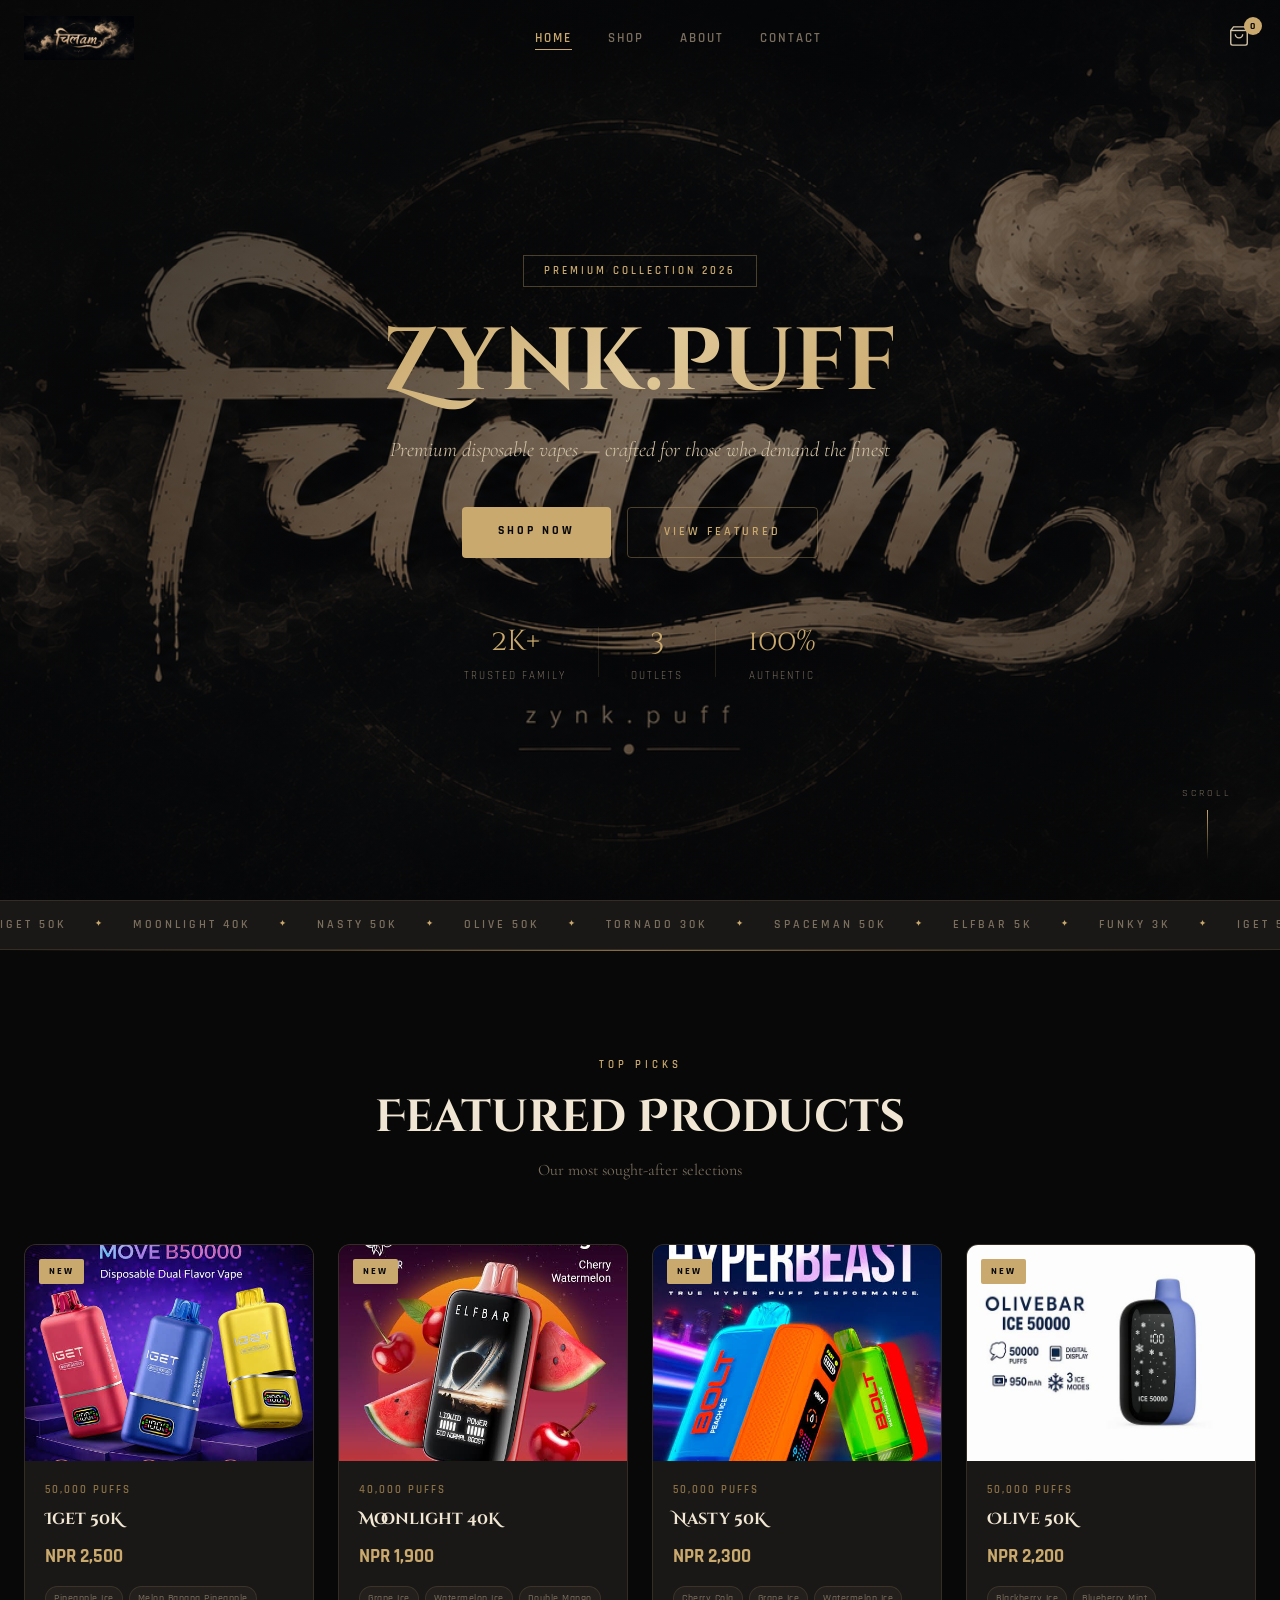
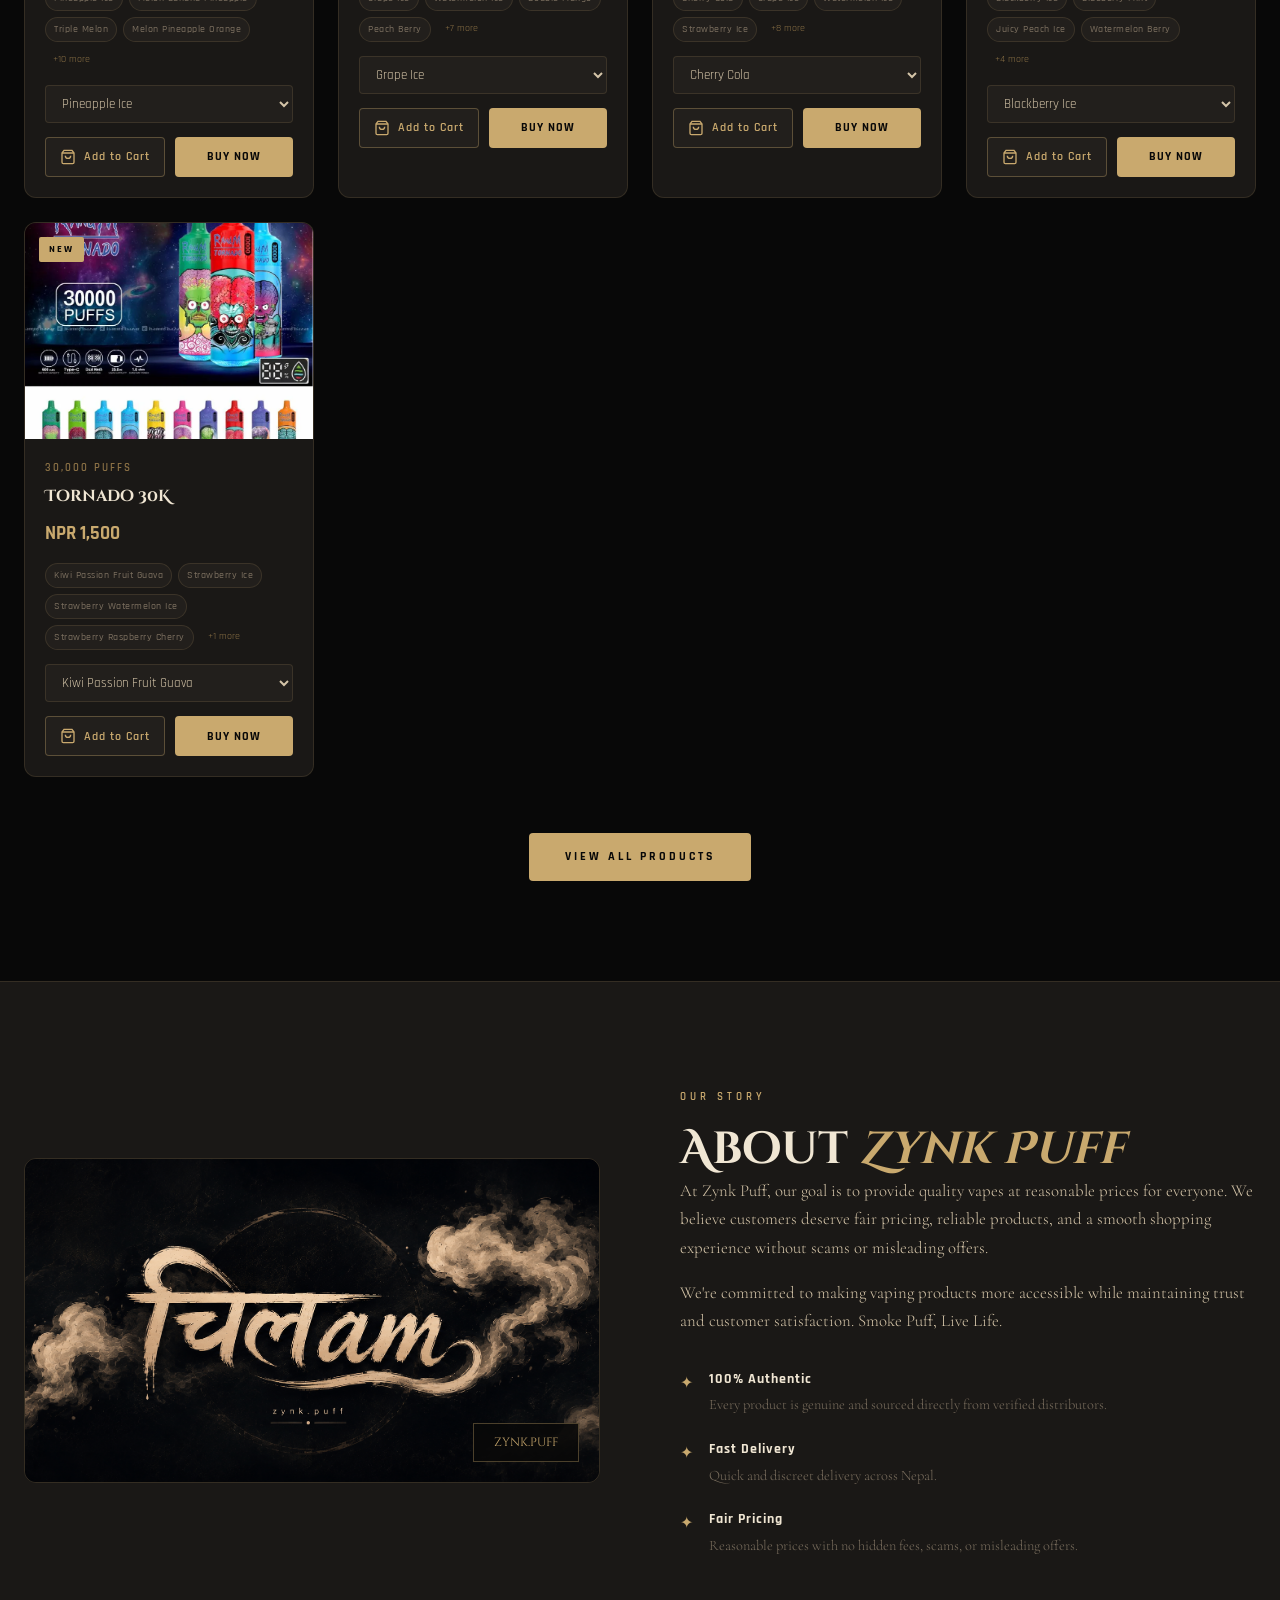
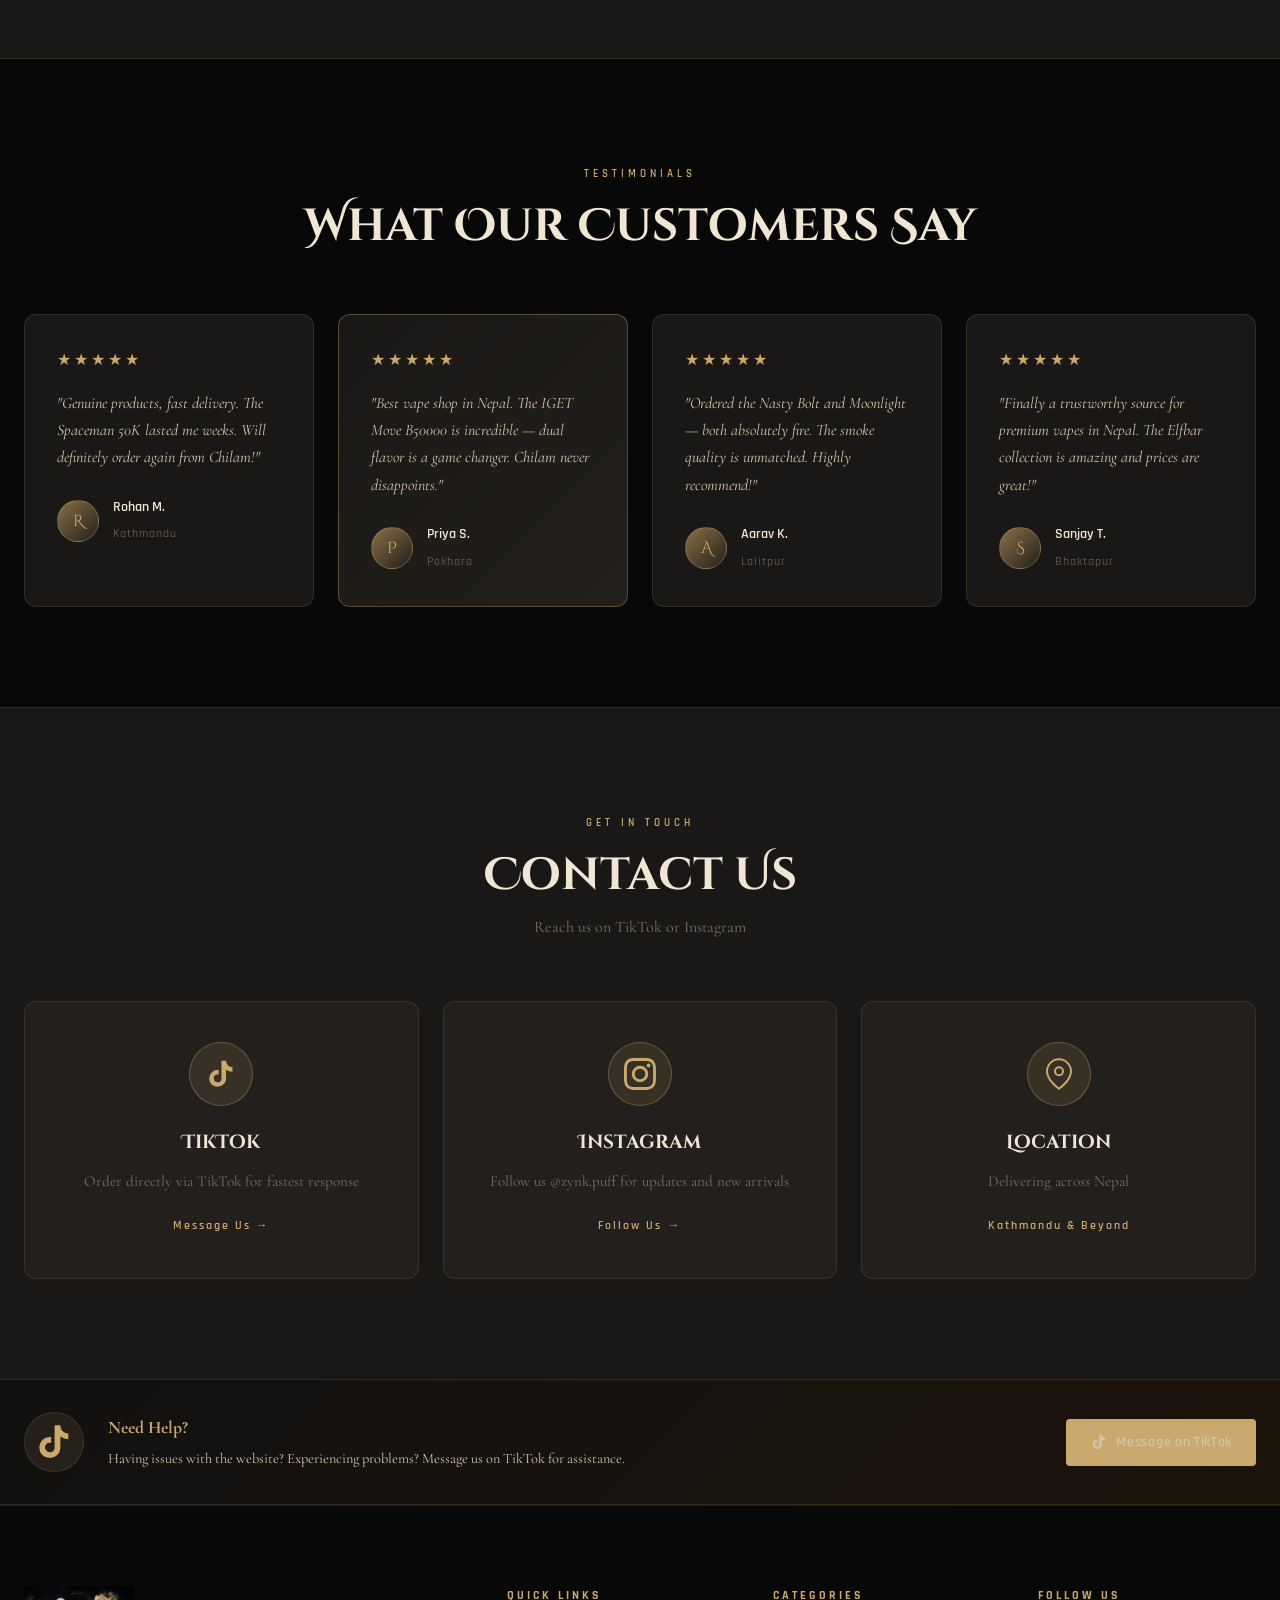
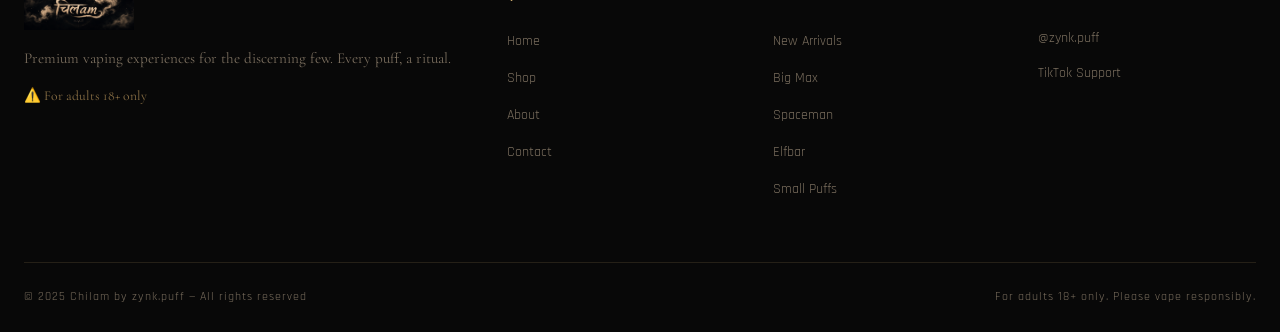
==== commit 49fe2b3e: "Update index.html" ====
--- a/index.html
+++ b/index.html
@@ -67,7 +67,7 @@
     <div class="hero-overlay"></div>
   </div>
   <div class="hero-content">
-    <div class="hero-badge">Premium Collection 2025</div>
+    <div class="hero-badge">Premium Collection 2026</div>
     <h1 class="hero-title">
       <span class="hero-title-accent">Zynk.puff</span>
     </h1>
@@ -77,9 +77,9 @@
       <a href="#featured" class="btn-ghost">View Featured</a>
     </div>
     <div class="hero-stats">
-      <div class="stat"><span class="stat-num">16+</span><span class="stat-label">Products</span></div>
+      <div class="stat"><span class="stat-num">2k+</span><span class="stat-label">Trusted Family</span></div>
       <div class="stat-divider"></div>
-      <div class="stat"><span class="stat-num">50K</span><span class="stat-label">Max Puffs</span></div>
+      <div class="stat"><span class="stat-num">3</span><span class="stat-label">Outlets</span></div>
       <div class="stat-divider"></div>
       <div class="stat"><span class="stat-num">100%</span><span class="stat-label">Authentic</span></div>
     </div>
